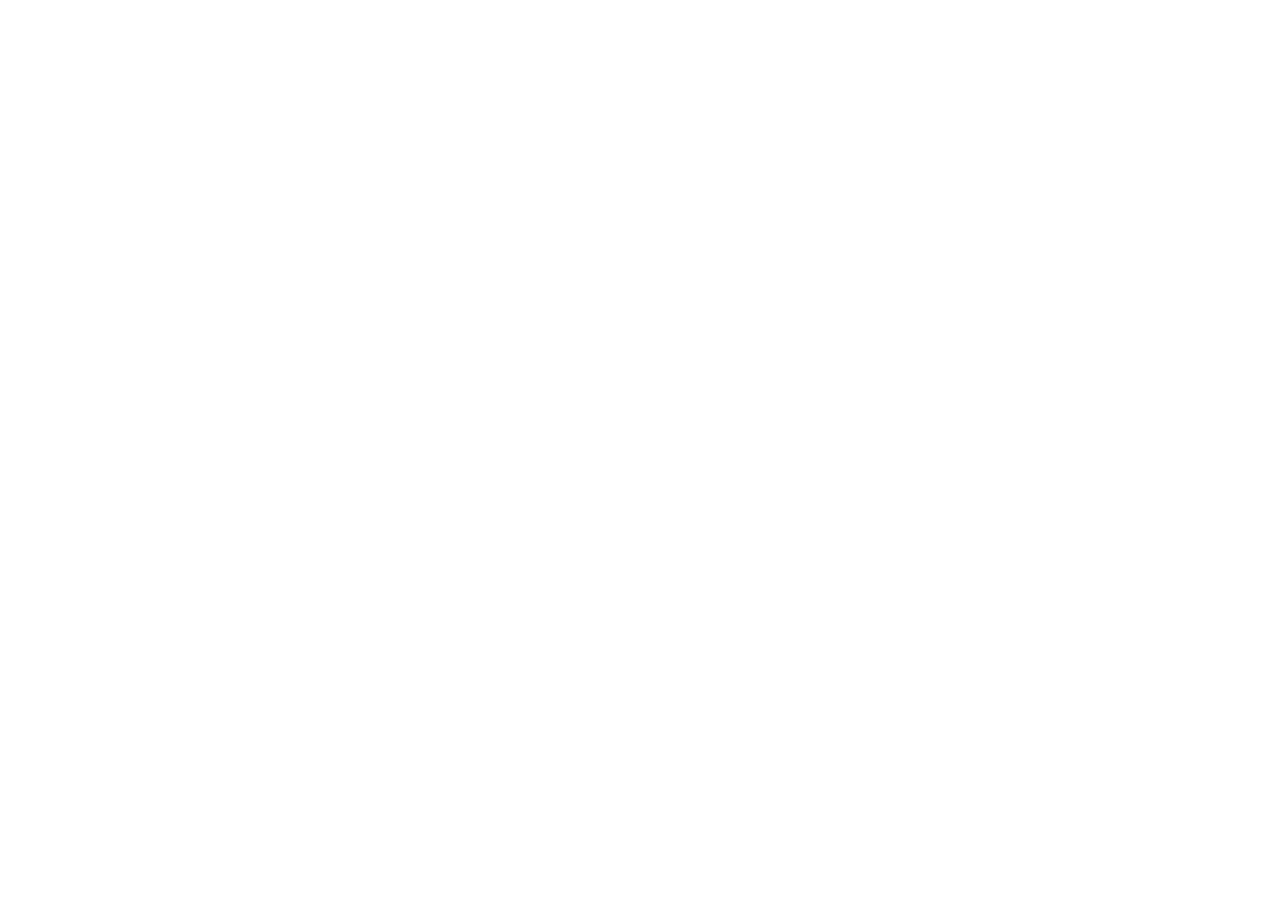
==== pages/3d/index.html @ 65a2d9df "wadfsgdg" ====
<!DOCTYPE html>
<html lang="en">
<head>
    <meta charset="UTF-8">
    <meta name="viewport" content="width=device-width, initial-scale=1.0">
    <title>Document</title>
</head>
<body>
    
</body>
</html>
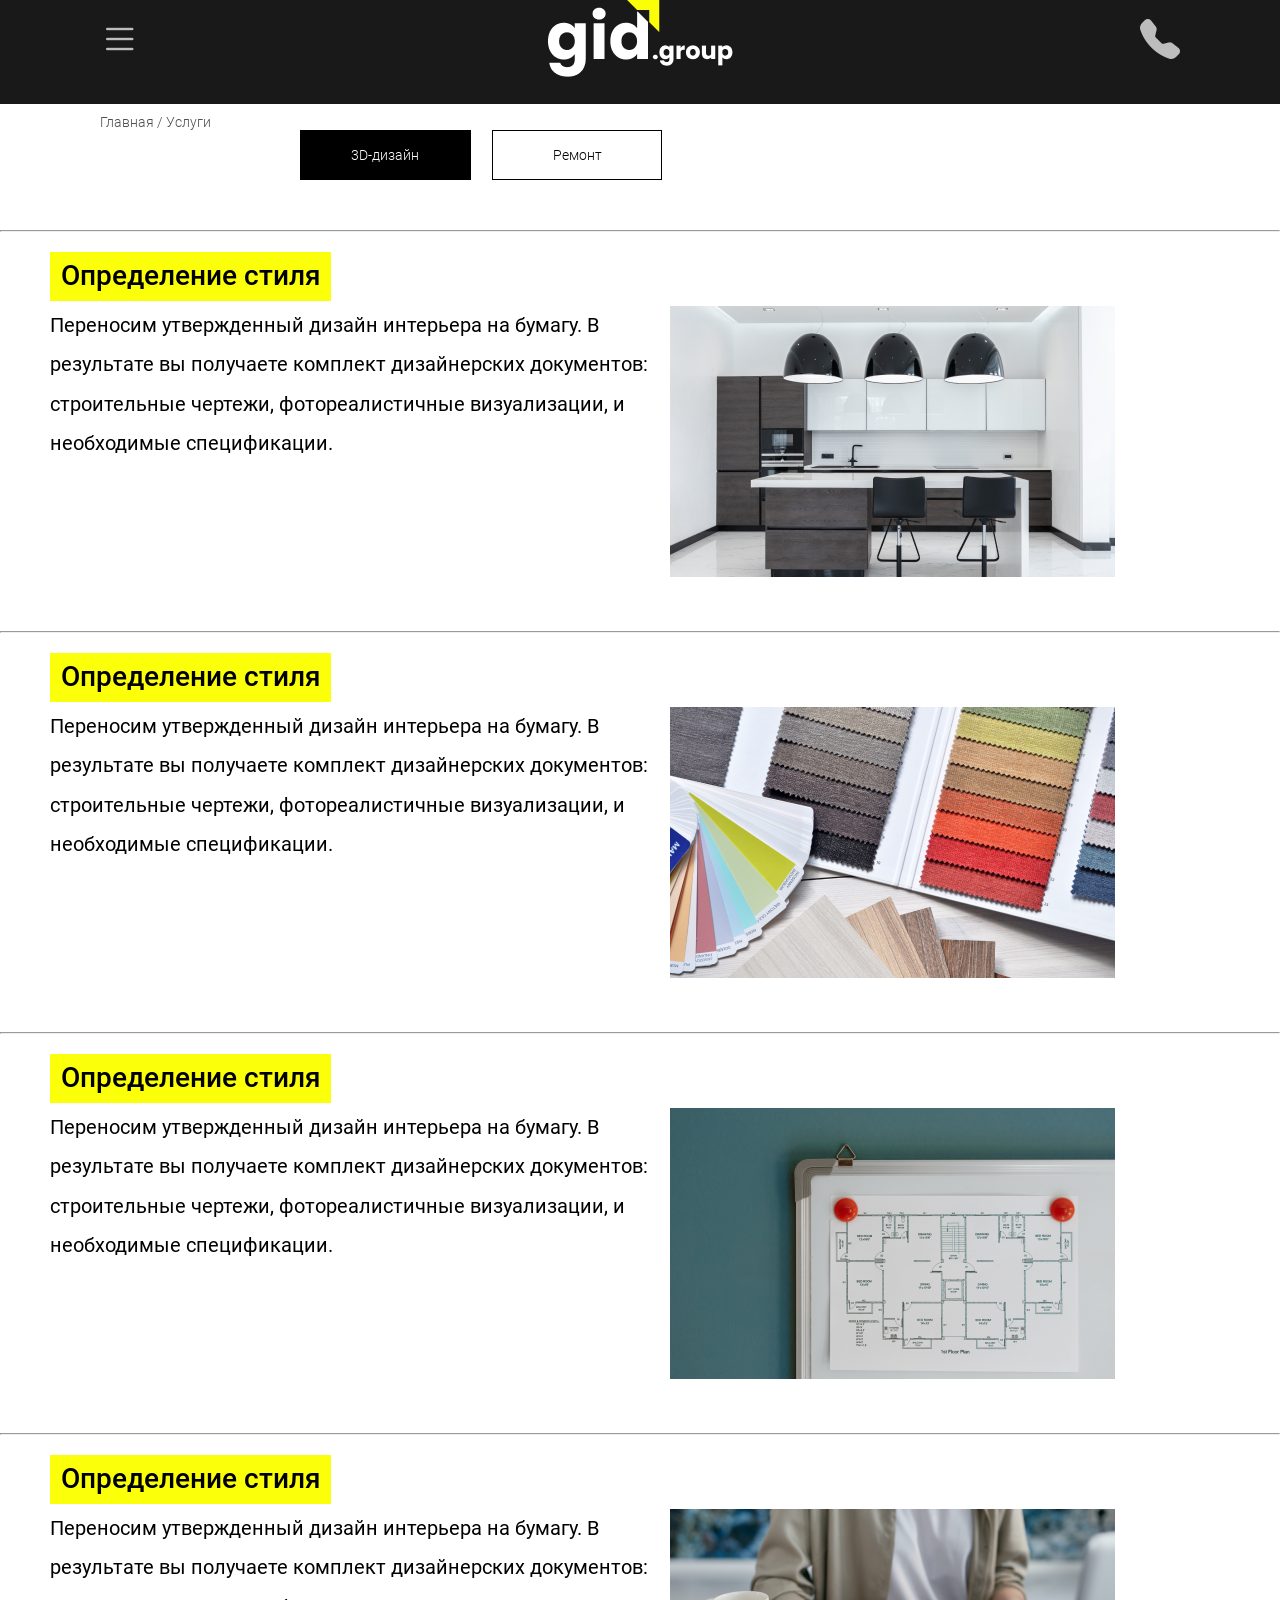
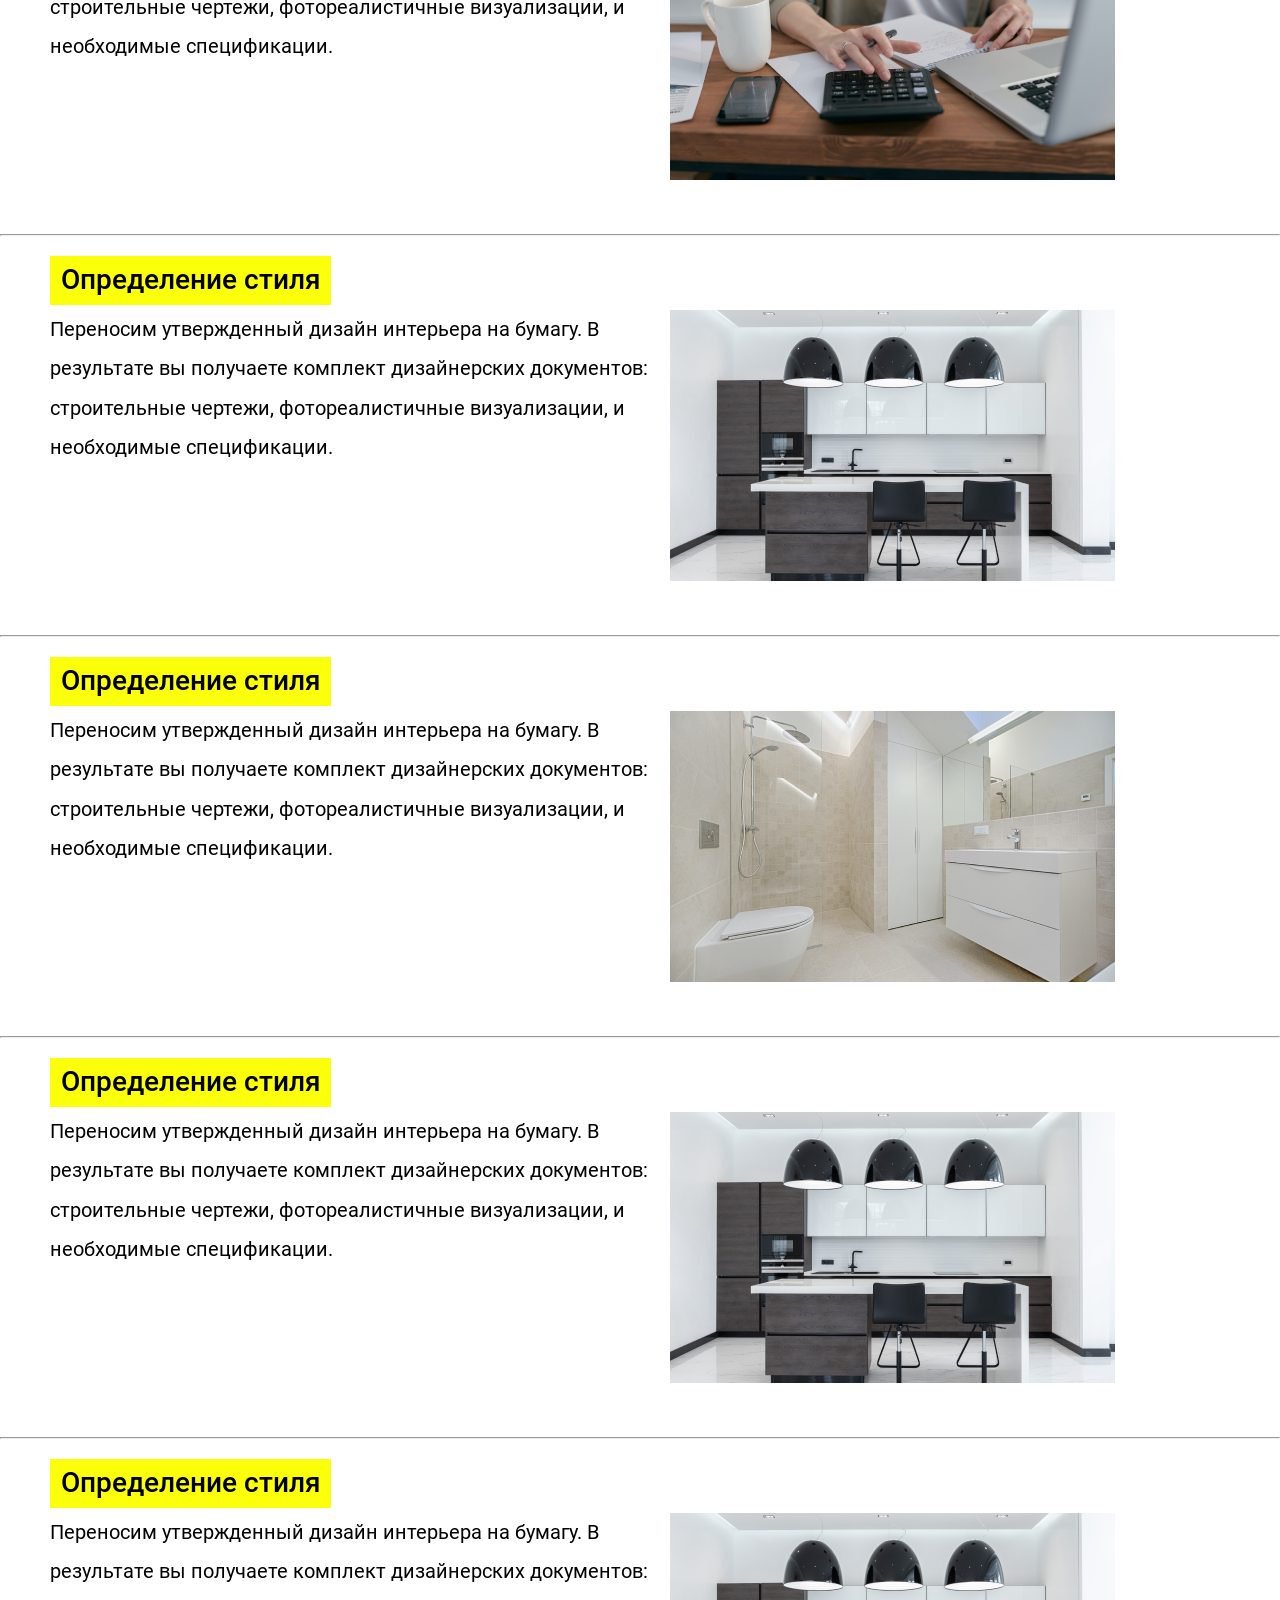
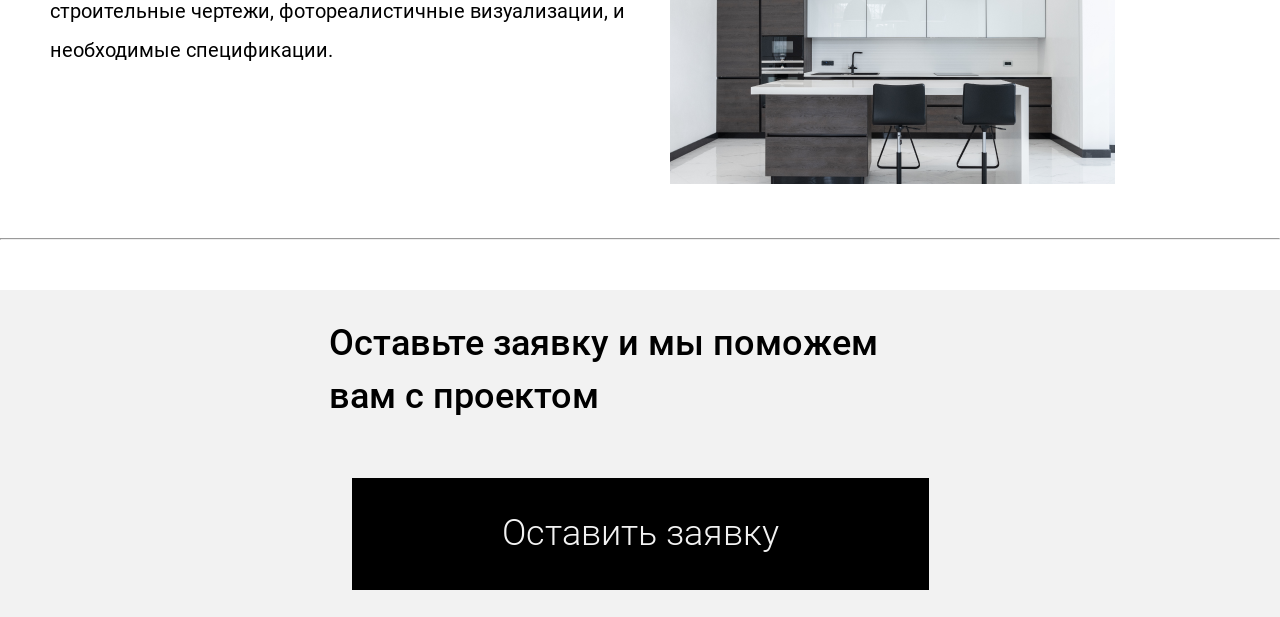
==== commit 7f83f71c: "3d" ====
--- a/pages/3d/index.html
+++ b/pages/3d/index.html
@@ -1,11 +1,144 @@
 <!DOCTYPE html>
 <html lang="en">
+
 <head>
     <meta charset="UTF-8">
     <meta name="viewport" content="width=device-width, initial-scale=1.0">
     <title>Document</title>
+    <link rel="stylesheet" href="./3d.css">
+    <link rel="stylesheet" href="https://cdn.jsdelivr.net/npm/bootstrap-icons@1.11.3/font/bootstrap-icons.min.css">
 </head>
+
 <body>
-    
+    <div class="container">
+        <header class="header">
+            <nav class="navbar">
+                <div><a href="#"><i class="bi bi-list"></i></a></div>
+                <div><a href="./index.html"><img src="./assets/imags/Logo.png" alt="logo"></a></div>
+                <div><a href="tel:999654521"><i class="bi bi-telephone-fill"></i></a></div>
+            </nav>
+        </header>
+
+        <main>
+            <p class="main_text">Главная <span>/ Услуги</span></p>
+            <div class="ota_btn">
+                <button class="btn1">3D-дизайн</button>
+                <button class="btn2">Ремонт</button>
+            </div>
+            <hr>
+            <div class="main_box">
+                <!-- <p class="main_p"></p> -->
+                <!-- <p class="main_p2"></p> -->
+              <div class="box1">
+                <button class="main_btn1">Определение стиля</button>
+                
+                <p class="main_text1">Переносим утвержденный дизайн интерьера на бумагу. В результате вы получаете комплект дизайнерских
+                    документов: строительные чертежи, фотореалистичные визуализации,
+                    и необходимые спецификации.
+                </p>
+              </div>
+                <img class="main_img1" src="./assets/imags/3.png" alt="">
+                <hr>
+            </div>
+            <div class="main_box">
+                <!-- <p class="main_p"></p>
+                <p class="main_p2"></p> -->
+                <button class="main_btn1">Определение стиля</button>
+                
+                <p class="main_text1">Переносим утвержденный дизайн интерьера на бумагу. В результате вы получаете комплект дизайнерских
+                    документов: строительные чертежи, фотореалистичные визуализации,
+                    и необходимые спецификации.
+                </p>
+                <img class="main_img1" src="./assets/imags/4.png" alt="">
+                <hr>
+            </div>
+            <div class="main_box">
+                <!-- <p class="main_p"></p>
+                <p class="main_p2"></p> -->
+                <button class="main_btn1">Определение стиля</button>
+                
+                <p class="main_text1">Переносим утвержденный дизайн интерьера на бумагу. В результате вы получаете комплект дизайнерских
+                    документов: строительные чертежи, фотореалистичные визуализации,
+                    и необходимые спецификации.
+                </p>
+                <img class="main_img1" src="./assets/imags/5.png" alt="">
+                <hr>
+            </div>
+            <div class="main_box">
+                <!-- <p class="main_p"></p>
+                <p class="main_p2"></p> -->
+                <button class="main_btn1">Определение стиля</button>
+                
+                <p class="main_text1">Переносим утвержденный дизайн интерьера на бумагу. В результате вы получаете комплект дизайнерских
+                    документов: строительные чертежи, фотореалистичные визуализации,
+                    и необходимые спецификации.
+                </p>
+                <img class="main_img1" src="./assets/imags/6.png" alt="">
+                <hr>
+            </div>
+            <div class="main_box">
+                <!-- <p class="main_p"></p>
+                <p class="main_p2"></p> -->
+                <button class="main_btn1">Определение стиля</button>
+                
+                <p class="main_text1">Переносим утвержденный дизайн интерьера на бумагу. В результате вы получаете комплект дизайнерских
+                    документов: строительные чертежи, фотореалистичные визуализации,
+                    и необходимые спецификации.
+                </p>
+                <img class="main_img1" src="./assets/imags/3.png" alt="">
+                <hr>
+            </div>
+            <div class="main_box">
+                <!-- <p class="main_p"></p>
+                <p class="main_p2"></p> -->
+                <button class="main_btn1">Определение стиля</button>
+                
+                <p class="main_text1">Переносим утвержденный дизайн интерьера на бумагу. В результате вы получаете комплект дизайнерских
+                    документов: строительные чертежи, фотореалистичные визуализации,
+                    и необходимые спецификации.
+                </p>
+                <img class="main_img1" src="./assets/imags/8.png" alt="">
+                <hr>
+            </div>
+            <div class="main_box">
+                <!-- <p class="main_p"></p>
+                <p class="main_p2"></p> -->
+                <button class="main_btn1">Определение стиля</button>
+                
+                <p class="main_text1">Переносим утвержденный дизайн интерьера на бумагу. В результате вы получаете комплект дизайнерских
+                    документов: строительные чертежи, фотореалистичные визуализации,
+                    и необходимые спецификации.
+                </p>
+                <img class="main_img1" src="./assets/imags/3.png" alt="">
+                <hr>
+            </div>
+            <div class="main_box">
+                <!-- <p class="main_p"></p>
+                <p class="main_p2"></p> -->
+                <button class="main_btn1">Определение стиля</button>
+                
+                <p class="main_text1">Переносим утвержденный дизайн интерьера на бумагу. В результате вы получаете комплект дизайнерских
+                    документов: строительные чертежи, фотореалистичные визуализации,
+                    и необходимые спецификации.
+                </p>
+                <img class="main_img1" src="./assets/imags/3.png" alt="">
+                <hr>
+            </div>
+        </main>
+
+        <section class="section">
+            <div>
+                <p class="section_text">Оставьте заявку и мы поможем вам с проектом</p>
+            </div>
+            <div>
+                <button class="section_btn">Оставить заявку</button>
+            </div>
+        </section>
+
+        <footer>
+            <!-- <img src="./assets/imags/footer.png" alt=""> -->
+        </footer>
+    </div>
 </body>
+
 </html>
--- a/pages/3d/3d.css
+++ b/pages/3d/3d.css
@@ -0,0 +1,356 @@
+@font-face {
+    font-family: 'Roboto-Light-300';
+    src: url(../3d/assets/fonts/Roboto-Light.ttf);
+}
+
+@font-face {
+    font-family: 'Roboto-Medium-500';
+    src: url(./assets/fonts/Roboto-Medium.ttf);
+}
+
+@font-face {
+    font-family: 'Roboto-Regular-400';
+    src: url(./assets/fonts/Roboto-Regular.ttf);
+}
+
+* {
+    padding: 0;
+    margin: 0;
+    box-sizing: border-box;
+    font-family: sans-serif;
+}
+
+.container {
+    max-width: 1440px;
+    margin: 0 auto;
+    /* border: 2px solid black; */
+}
+
+.header {
+    max-width: 1440px;
+    height: 104px;
+    background-color: hsla(0, 0%, 0%, 0.9);
+}
+
+.navbar {
+    display: flex;
+    align-items: center;
+    justify-content: space-between;
+    padding: 0px 100px;
+    /* gap: 500px; */
+}
+.bi-list{
+    font-size: 40px;
+    color: hsla(0, 0%, 74%, 1);
+
+}
+.bi-telephone-fill{
+    color: hsla(0, 0%, 74%, 1);
+    font-size: 40px;
+}
+.main_text {
+    font-family: 'Roboto-Light-300';
+    font-size: 14px;
+    font-weight: 400;
+    line-height: 16px;
+    letter-spacing: 0em;
+    text-align: left;
+    color: hsla(0, 0%, 31%, 1);
+    margin-left: 100px;
+    margin-top: 10px;
+}
+
+span {
+    font-family: 'Roboto-Light-300';
+    font-size: 14px;
+    font-weight: 300;
+    line-height: 16px;
+    letter-spacing: 0em;
+    text-align: left;
+
+}
+
+@media only screen and (max-width:480px) {
+    .navbar {
+        padding: 0px 50px;
+    }
+
+    .main_text {
+        margin-left: 50px;
+    }
+}
+
+@media only screen and (max-width:380px) {
+    .navbar {
+        padding: 0px 20px;
+    }
+
+    .main_text {
+        margin-left: 20px;
+    }
+}
+
+.ota_btn {
+    width: 362.29px;
+    height: 49.77px;
+    /* border: 2px solid black; */
+    display: flex;
+    align-items: center;
+    justify-content: space-between;
+    margin-left: 500px;
+}
+
+.btn1,
+.btn2 {
+    width: 170.54px;
+    height: 49.77px;
+    background: hsla(0, 0%, 0%, 1);
+    border: 1px solid hsla(0, 0%, 0%, 1);
+    font-family: 'Roboto-Light-300';
+    font-size: 14px;
+    font-weight: 300;
+    line-height: 16px;
+    letter-spacing: 0em;
+    text-align: center;
+    color: hsla(0, 0%, 100%, 1);
+    transition: .5s;
+    cursor: pointer;
+}
+
+.btn2 {
+    border: 1px solid hsla(0, 0%, 0%, 1);
+    color: hsla(0, 0%, 0%, 1);
+    background-color: hsla(0, 0%, 100%, 1);
+}
+
+.btn1:hover {
+    border-radius: 5px;
+    background-color: hsla(0, 0%, 100%, 1);
+    border: 1px solid hsla(0, 0%, 0%, 1);
+    transition: .5s;
+    color: hsla(0, 0%, 0%, 1);
+}
+
+.btn2:hover {
+    border-radius: 5px;
+    background: hsla(0, 0%, 0%, 1);
+    border: 1px solid hsla(0, 0%, 0%, 1);
+    color: hsla(0, 0%, 100%, 1);
+}
+
+hr {
+    margin-top: 50px;
+}
+
+.main_box {
+    position: relative;
+}
+
+.main_p {
+    width: 5566px;
+    height: 0px;
+    top: 248px;
+    left: 576px;
+    gap: 0px;
+    border: 1px 0px 0px 0px;
+    opacity: 0px;
+    rotate: 90deg;
+    margin-left: -1450px;
+    border: 1px solid hsla(0, 0%, 88%, 1);
+    /* position: absolute; */
+    /* left: 0px;
+    top: 500px; */
+}
+
+.main_p2 {
+    width: 2566px;
+    height: 0px;
+    top: 248px;
+    left: 1260px;
+    gap: 0px;
+    border: 1px 0px 0px 0px;
+    opacity: 0px;
+    rotate: -90deg;
+    border: 1px solid hsla(0, 0%, 88%, 1);
+    margin-left: -330px;
+    /* margin-top: 200px; */
+
+}
+
+.main_btn1 {
+    width: 281px;
+    height: 49px;
+    top: 277px;
+    left: 195px;
+    gap: 0px;
+    opacity: 0px;
+    background: hsla(61, 100%, 52%, 1);
+    font-family: 'Roboto-Medium-500';
+    font-size: 28px;
+    font-weight: 500;
+    line-height: 32.81px;
+    text-align: center;
+    margin-left: 50px;
+    margin-top: 20px;
+    border: none;
+    transition: .5s;
+
+}
+.main_btn1:hover{
+    background-color: transparent;
+    box-shadow: 0px 0px 5px 5px hsla(61, 100%, 52%, 1);
+    transition: .5s;
+    cursor: pointer;
+}
+
+.main_text1 {
+    width: 615px;
+    height: 160px;
+    top: 297px;
+    left: 613px;
+    gap: 0px;
+    opacity: 0px;
+    font-family: 'Roboto-Regular-400';
+    font-size: 20px;
+    font-weight: 400;
+    line-height: 39.54px;
+    text-align: left;
+    margin-left: 350px;
+    margin-top: -40px;
+}
+
+.main_img1 {
+    margin-left: 970px;
+    margin-top: -160px;
+}
+
+.section {
+    max-width: 1440px;
+    height: 327px;
+    top: 2853px;
+    left: 96px;
+    gap: 0px;
+    opacity: 0px;
+    background: hsla(0, 0%, 95%, 1);
+    margin-top: 50px;
+    display: flex;
+    align-items: center;
+    justify-content: space-around;
+}
+
+.section_text {
+    width: 623px;
+    height: 106px;
+    top: 2964px;
+    left: 203px;
+    gap: 0px;
+    opacity: 0px;
+    font-family: 'Roboto-Medium-500';
+    font-size: 36px;
+    font-weight: 500;
+    line-height: 52.81px;
+    text-align: left;
+
+}
+
+.section_btn {
+    width: 577px;
+    height: 112px;
+    top: 2964px;
+    left: 1056px;
+    gap: 0px;
+    border: 1px 0px 0px 0px;
+    opacity: 0px;
+    background: hsla(0, 0%, 0%, 1);
+    border: 1px solid hsla(0, 0%, 0%, 1);
+    font-family: 'Roboto-Light-300';
+    font-size: 36px;
+    font-weight: 300;
+    line-height: 42.19px;
+    text-align: center;
+    color: hsla(0, 0%, 95%, 1);
+    transition: .5s;
+
+}
+
+.section_btn:hover {
+    background-color: transparent;
+    border-radius: 5px;
+    transition: .5s;
+    cursor: pointer;
+    color: hsla(0, 0%, 0%, 1);
+}
+/* .box1{
+
+} */
+@media only screen and (max-width:1330px) {
+    .box1{
+        display: flex;
+        flex-direction: column;
+    }
+    .main_text1 {
+        margin-left: 50px;
+        margin-top: 5px;
+    }
+    .main_img1 {
+        margin-left: 670px;
+        margin-top: -160px;
+    }
+    .section {
+        display: flex;
+        flex-direction: column;
+    }
+    .ota_btn {
+        margin-left: 300px;
+    }
+}
+@media only screen and (max-width:1120px){
+    .main_img1 {
+        margin-left: 45px;
+        margin-top: 10px;
+    }
+    .ota_btn {
+        margin-left: 100px;
+        margin-top: 20px;
+    }
+}
+@media only screen and (max-width:670px){
+    .section_btn {
+        width: 377px;
+        height: 112px;
+    
+    }
+    .section_text {
+        width: 523px;
+        height: 106px;
+        text-align: center;
+    
+    }
+    .main_text1 {
+        width: 315px;
+        height: 160px;
+    }
+    .main_img1 {
+        margin-top: 200px;
+        width: 300px;
+        height: 250px;
+    }
+}
+@media only screen and (max-width:320px){
+    .section_btn {
+        margin-left: 150px;
+        width: 377px;
+        height: 100px;
+    
+    }
+    .section_text {
+        margin-left: 150px;
+        width: 323px;
+        height: 106px;
+        text-align: center;
+    
+    }
+    .ota_btn {
+        margin-left: 10px;
+    }
+}
